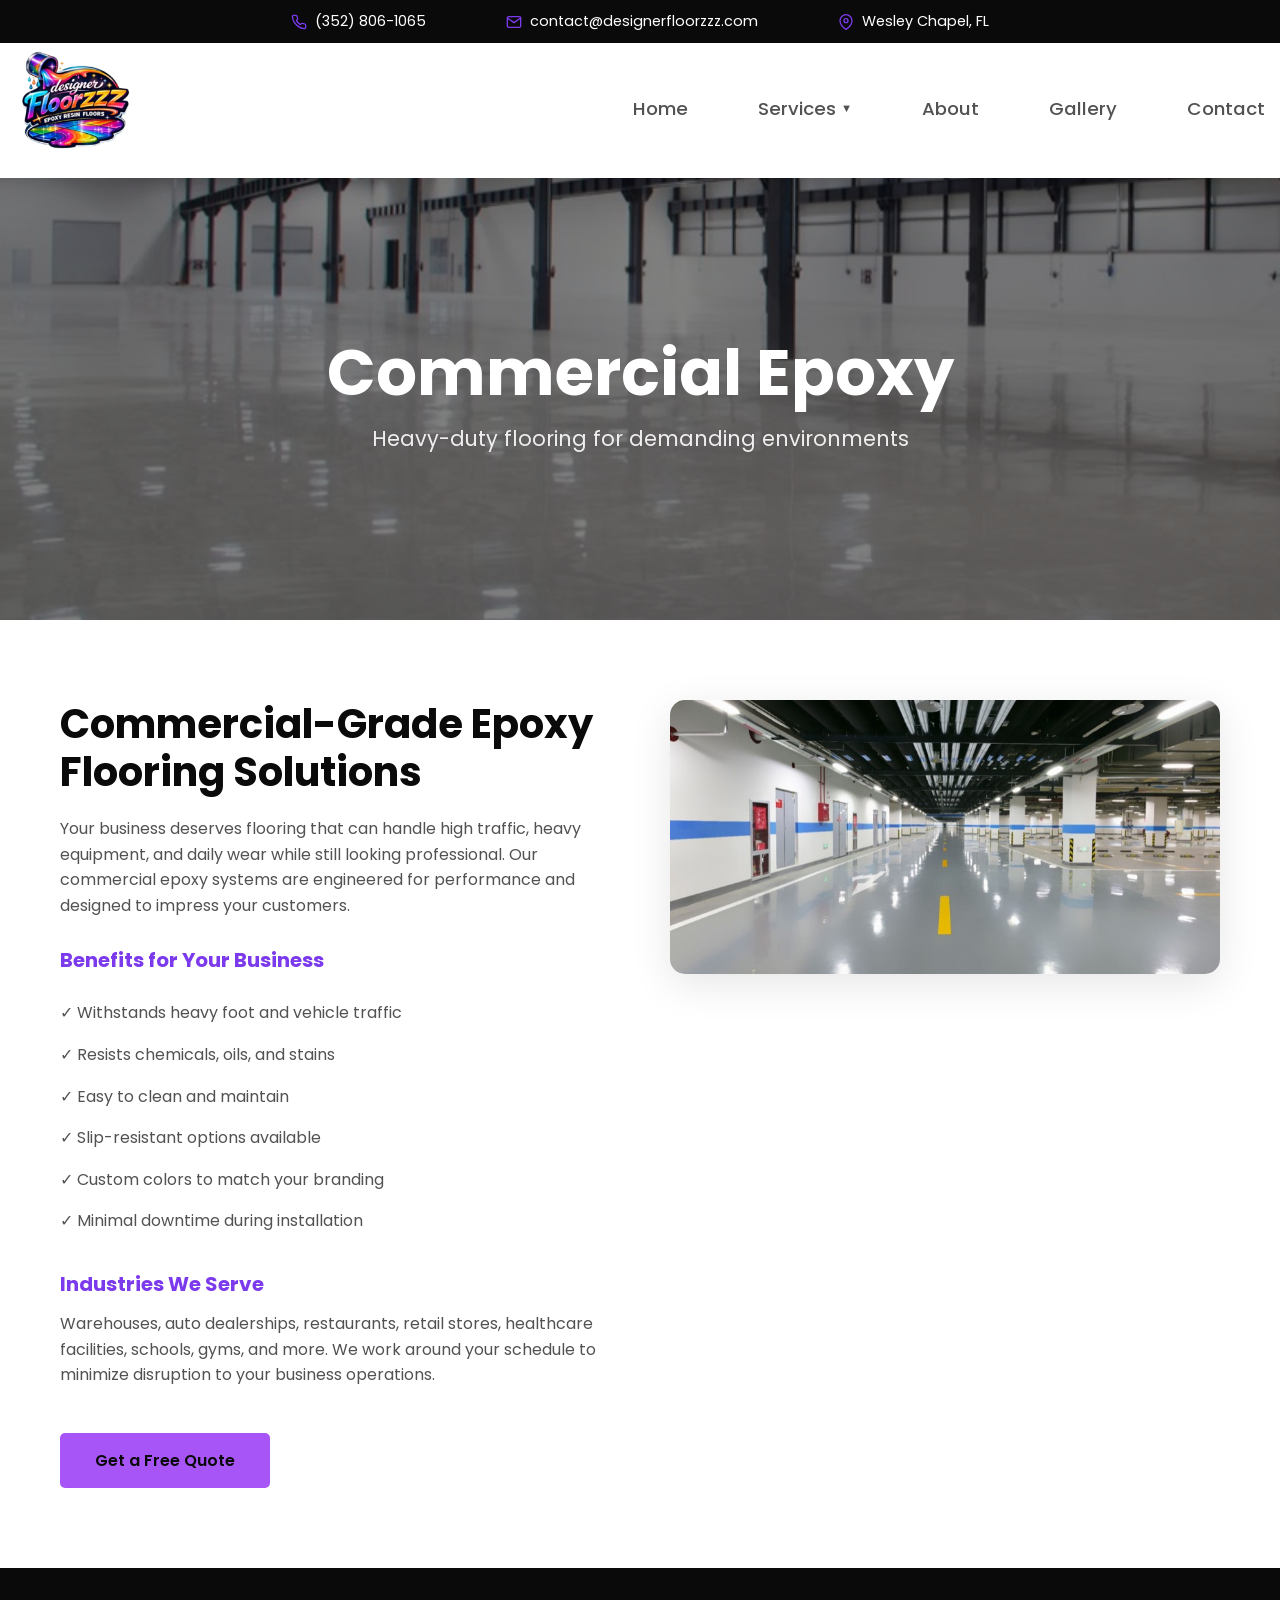
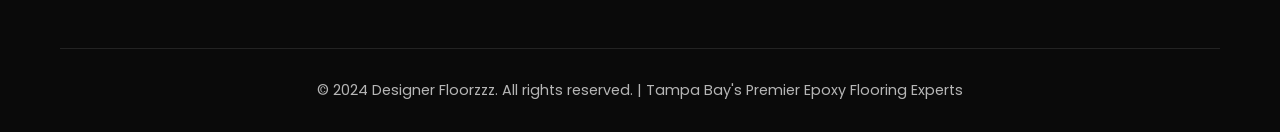
==== commercial-epoxy.html @ 560388f0 "Import complete Designer Floorzzz website with gallery assets" ====
<!DOCTYPE html>
<html lang="en">
<head>
    <meta charset="UTF-8">
    <meta name="viewport" content="width=device-width, initial-scale=1.0">
    <title>Commercial Epoxy Floors | Designer Floorzzz</title>
    <meta name="description" content="Heavy-duty commercial epoxy flooring in Tampa Bay. Perfect for warehouses, showrooms, restaurants, and retail spaces. Get a free quote today!">
    <link rel="icon" href="TransparentDFLogo.png" type="image/png">
    <link rel="preconnect" href="https://fonts.googleapis.com">
    <link rel="preconnect" href="https://fonts.gstatic.com" crossorigin>
    <link href="https://fonts.googleapis.com/css2?family=Poppins:wght@300;400;500;600;700;800&display=swap" rel="stylesheet">
    <link rel="stylesheet" href="styles.css">
</head>
<body>
    <!-- Top Bar -->
    <div class="top-bar">
        <div class="container top-bar-content">
            <a href="tel:3528061065" class="top-bar-item">
                <svg xmlns="http://www.w3.org/2000/svg" width="16" height="16" viewBox="0 0 24 24" fill="none" stroke="currentColor" stroke-width="2" stroke-linecap="round" stroke-linejoin="round"><path d="M22 16.92v3a2 2 0 0 1-2.18 2 19.79 19.79 0 0 1-8.63-3.07 19.5 19.5 0 0 1-6-6 19.79 19.79 0 0 1-3.07-8.67A2 2 0 0 1 4.11 2h3a2 2 0 0 1 2 1.72 12.84 12.84 0 0 0 .7 2.81 2 2 0 0 1-.45 2.11L8.09 9.91a16 16 0 0 0 6 6l1.27-1.27a2 2 0 0 1 2.11-.45 12.84 12.84 0 0 0 2.81.7A2 2 0 0 1 22 16.92z"></path></svg>
                (352) 806-1065
            </a>
            <a href="mailto:contact@designerfloorzzz.com" class="top-bar-item">
                <svg xmlns="http://www.w3.org/2000/svg" width="16" height="16" viewBox="0 0 24 24" fill="none" stroke="currentColor" stroke-width="2" stroke-linecap="round" stroke-linejoin="round"><path d="M4 4h16c1.1 0 2 .9 2 2v12c0 1.1-.9 2-2 2H4c-1.1 0-2-.9-2-2V6c0-1.1.9-2 2-2z"></path><polyline points="22,6 12,13 2,6"></polyline></svg>
                contact@designerfloorzzz.com
            </a>
            <span class="top-bar-item top-bar-location">
                <svg xmlns="http://www.w3.org/2000/svg" width="16" height="16" viewBox="0 0 24 24" fill="none" stroke="currentColor" stroke-width="2" stroke-linecap="round" stroke-linejoin="round"><path d="M21 10c0 7-9 13-9 13s-9-6-9-13a9 9 0 0 1 18 0z"></path><circle cx="12" cy="10" r="3"></circle></svg>
                Wesley Chapel, FL
            </span>
        </div>
    </div>

    <!-- Header/Navigation -->
    <header class="header">
        <div class="container">
            <a href="index.html" class="logo">
                <img src="logo.png" alt="Designer Floorzzz" class="logo-img">
            </a>
            <nav class="nav" id="nav">
                <a href="index.html">Home</a>
                <div class="nav-dropdown">
                    <a href="index.html#services" class="nav-dropdown-toggle">Services <span class="dropdown-arrow">▼</span></a>
                    <div class="nav-dropdown-menu">
                        <a href="garage-floor-coatings.html">Garage Floor Coatings</a>
                        <a href="commercial-epoxy.html">Commercial Epoxy</a>
                        <a href="metallic-epoxy.html">Metallic Epoxy</a>
                        <a href="decorative-flake.html">Decorative Flake</a>
                        <a href="floor-repair.html">Floor Repair</a>
                        <a href="industrial-coatings.html">Industrial Coatings</a>
                        <a href="countertops.html">Countertops</a>
                    </div>
                </div>
                <a href="index.html#about">About</a>
                <a href="index.html#gallery">Gallery</a>
                <a href="index.html#contact">Contact</a>
            </nav>
            <button class="mobile-menu-btn" id="mobileMenuBtn" aria-label="Toggle menu">
                <span></span>
                <span></span>
                <span></span>
            </button>
        </div>
    </header>

    <!-- Service Hero -->
    <section class="service-hero" style="background-image: url('gallery/commercial-1.jpg');">
        <div class="service-hero-overlay"></div>
        <div class="container service-hero-content">
            <h1>Commercial Epoxy</h1>
            <p>Heavy-duty flooring for demanding environments</p>
        </div>
    </section>

    <!-- Service Content -->
    <section class="service-content">
        <div class="container">
            <div class="service-grid">
                <div class="service-info">
                    <h2>Commercial-Grade Epoxy Flooring Solutions</h2>
                    <p>Your business deserves flooring that can handle high traffic, heavy equipment, and daily wear while still looking professional. Our commercial epoxy systems are engineered for performance and designed to impress your customers.</p>
                    
                    <h3>Benefits for Your Business</h3>
                    <ul class="service-features">
                        <li>✓ Withstands heavy foot and vehicle traffic</li>
                        <li>✓ Resists chemicals, oils, and stains</li>
                        <li>✓ Easy to clean and maintain</li>
                        <li>✓ Slip-resistant options available</li>
                        <li>✓ Custom colors to match your branding</li>
                        <li>✓ Minimal downtime during installation</li>
                    </ul>

                    <h3>Industries We Serve</h3>
                    <p>Warehouses, auto dealerships, restaurants, retail stores, healthcare facilities, schools, gyms, and more. We work around your schedule to minimize disruption to your business operations.</p>

                    <a href="index.html#contact" class="btn btn-primary">Get a Free Quote</a>
                </div>
                <div class="service-image">
                    <img src="gallery/commercial-2.jpg" alt="Commercial Epoxy Floor Example">
                </div>
            </div>
        </div>
    </section>

    <!-- Footer -->
    <footer class="footer">
        <div class="container">
            <div class="footer-bottom">
                <p>&copy; 2024 Designer Floorzzz. All rights reserved. | Tampa Bay's Premier Epoxy Flooring Experts</p>
            </div>
        </div>
    </footer>

    <script src="script.js"></script>
</body>
</html>
---- styles.css ----
/* CSS Variables */
:root {
    --primary: #7c3aed;
    --primary-dark: #5b21b6;
    --secondary: #a855f7;
    --dark: #0a0a0a;
    --gray: #525252;
    --light-gray: #f5f5f5;
    --white: #ffffff;
    --shadow: 0 10px 40px rgba(0, 0, 0, 0.1);
    --shadow-hover: 0 20px 60px rgba(0, 0, 0, 0.15);
    --transition: all 0.3s ease;
}

/* Reset & Base */
*, *::before, *::after {
    margin: 0;
    padding: 0;
    box-sizing: border-box;
}

html {
    scroll-behavior: smooth;
}

body {
    font-family: 'Poppins', sans-serif;
    font-size: 16px;
    line-height: 1.6;
    color: var(--gray);
    background: var(--white);
}

.container {
    max-width: 1200px;
    margin: 0 auto;
    padding: 0 20px;
}



a {
    text-decoration: none;
    color: inherit;
    transition: var(--transition);
}

img {
    max-width: 100%;
    height: auto;
}

/* Typography */
h1, h2, h3, h4, h5, h6 {
    color: var(--dark);
    font-weight: 700;
    line-height: 1.2;
}

h1 { font-size: clamp(2rem, 5vw, 3.5rem); }
h2 { font-size: clamp(1.75rem, 4vw, 2.5rem); }
h3 { font-size: 1.25rem; }

em {
    font-style: italic;
    color: var(--primary);
}

/* Buttons */
.btn {
    display: inline-block;
    padding: 15px 35px;
    border-radius: 5px;
    font-weight: 600;
    font-size: 1rem;
    cursor: pointer;
    transition: var(--transition);
    border: none;
    text-align: center;
}

.btn-primary {
    background: var(--secondary);
    color: var(--dark);
}

.btn-primary:hover {
    background: #e6b34e;
    transform: translateY(-2px);
    box-shadow: var(--shadow);
}

.btn-secondary {
    background: transparent;
    color: var(--white);
    border: 2px solid var(--white);
}

.btn-secondary:hover {
    background: var(--white);
    color: var(--dark);
}

.btn-full {
    width: 100%;
}

/* Top Bar */
.top-bar {
    background: var(--dark);
    padding: 10px 0;
    position: fixed;
    top: 0;
    left: 0;
    right: 0;
    z-index: 1001;
}

.top-bar-content {
    display: flex;
    justify-content: center;
    align-items: center;
    gap: 80px;
    flex-wrap: wrap;
}

.top-bar-item {
    display: flex;
    align-items: center;
    gap: 8px;
    color: var(--white);
    font-size: 0.9rem;
    text-decoration: none;
    transition: var(--transition);
}

.top-bar-item:hover {
    color: var(--secondary);
}

.top-bar-item svg {
    color: var(--primary);
}

.top-bar-location {
    cursor: default;
}

/* Header */
.header {
    position: fixed;
    top: 40px;
    left: 0;
    right: 0;
    background: var(--white);
    padding: 5px 0;
    z-index: 1000;
    box-shadow: var(--shadow);
}

.header .container {
    max-width: 100%;
    padding: 0 15px;
    display: flex;
    align-items: center;
    justify-content: space-between;
}

.logo-img {
    height: 120px;
    width: auto;
}

.logo {
    flex-shrink: 0;
}

.estimate-arrow {
    position: relative;
    background: var(--primary);
    color: var(--white);
    padding: 11.5px 32px 11.5px 21px;
    font-weight: 700;
    font-size: 0.89rem;
    letter-spacing: 0.8px;
    text-decoration: none;
    clip-path: polygon(0 0, calc(100% - 16px) 0, 100% 50%, calc(100% - 16px) 100%, 0 100%);
    transition: var(--transition);
    white-space: nowrap;
    margin-right: 40px;
}

.estimate-arrow:hover {
    background: var(--primary-dark);
}

.logo-text {
    font-size: 1.5rem;
    font-weight: 800;
    color: var(--dark);
}

.logo-highlight {
    color: var(--primary);
}

.nav {
    display: flex;
    gap: 70px;
    align-items: center;
    margin-left: 20px;
}

.nav > a {
    font-weight: 500;
    font-size: 1.15rem;
    color: var(--gray);
}

.nav > a:hover {
    color: var(--primary);
}

/* Dropdown Menu */
.nav-dropdown {
    position: relative;
}

.nav-dropdown-toggle {
    font-weight: 500;
    font-size: 1.15rem;
    color: var(--gray);
    cursor: pointer;
    display: flex;
    align-items: center;
    gap: 5px;
}

.nav-dropdown-toggle:hover {
    color: var(--primary);
}

.dropdown-arrow {
    font-size: 0.7rem;
    transition: var(--transition);
}

.nav-dropdown:hover .dropdown-arrow {
    transform: rotate(180deg);
}

.nav-dropdown-menu {
    position: absolute;
    top: 100%;
    left: 0;
    background: var(--white);
    min-width: 200px;
    border-radius: 8px;
    box-shadow: 0 10px 40px rgba(0, 0, 0, 0.15);
    opacity: 0;
    visibility: hidden;
    transform: translateY(10px);
    transition: var(--transition);
    z-index: 100;
    padding: 10px 0;
    margin-top: 10px;
}

.nav-dropdown:hover .nav-dropdown-menu {
    opacity: 1;
    visibility: visible;
    transform: translateY(0);
}

.nav-dropdown-menu a {
    display: block;
    padding: 10px 20px;
    color: var(--gray);
    font-weight: 500;
    transition: var(--transition);
}

.nav-dropdown-menu a:hover {
    background: var(--light);
    color: var(--primary);
}

.header-phone {
    display: flex;
    align-items: center;
    gap: 8px;
    font-weight: 600;
    color: var(--primary);
}

.mobile-menu-btn {
    display: none;
    flex-direction: column;
    gap: 5px;
    background: none;
    border: none;
    cursor: pointer;
    padding: 5px;
}

.mobile-menu-btn span {
    width: 25px;
    height: 3px;
    background: var(--dark);
    transition: var(--transition);
}

/* Hero Section */
.hero {
    position: relative;
    min-height: 100vh;
    display: flex;
    align-items: center;
    background: url('hero-bg.jpg') center center / cover no-repeat;
    padding: 160px 0 80px;
    overflow: hidden;
}

.hero::before {
    content: '';
    position: absolute;
    top: 0;
    left: 0;
    right: 0;
    bottom: 0;
    background: rgba(0, 0, 0, 0.35);
    pointer-events: none;
}

.hero-grid {
    position: relative;
    z-index: 2;
    display: grid;
    grid-template-columns: 1fr 400px;
    gap: 60px;
    align-items: center;
}

.hero-content {
    max-width: 600px;
}

.hero-subtitle {
    color: var(--secondary);
    font-weight: 600;
    font-size: 1.1rem;
    margin-bottom: 15px;
    text-transform: uppercase;
    letter-spacing: 2px;
}

.hero-title {
    color: var(--white);
    margin-bottom: 20px;
}

.hero-title em {
    color: var(--secondary);
}

.hero-description {
    color: rgba(255, 255, 255, 0.85);
    font-size: 1.2rem;
    margin-bottom: 35px;
}

.hero-buttons {
    display: flex;
    gap: 15px;
    flex-wrap: wrap;
}

/* Hero Form */
.hero-form {
    background: transparent;
    padding: 35px;
    border-radius: 15px;
}

.hero-form h3 {
    color: var(--white);
    font-size: 1.5rem;
    margin-bottom: 5px;
}

.hero-form > p {
    color: rgba(255, 255, 255, 0.8);
    margin-bottom: 20px;
}

.hero-form form {
    display: flex;
    flex-direction: column;
    gap: 12px;
}

.hero-form input,
.hero-form select {
    padding: 14px 18px;
    border: 2px solid var(--primary);
    border-radius: 8px;
    font-family: inherit;
    font-size: 1rem;
    background: rgba(0, 0, 0, 0.3);
    color: var(--white);
    transition: var(--transition);
}

.hero-form input::placeholder {
    color: rgba(255, 255, 255, 0.7);
}

.hero-form select {
    color: rgba(255, 255, 255, 0.9);
}

.hero-form select option {
    color: var(--dark);
    background: var(--white);
}

.hero-form input:focus,
.hero-form select:focus {
    outline: none;
    border-color: var(--secondary);
    background: rgba(0, 0, 0, 0.4);
}

.hero-form .btn-primary {
    margin-top: 10px;
    padding: 16px;
    font-size: 1.1rem;
}

/* Section Styles */
.section-header {
    text-align: center;
    margin-bottom: 50px;
}

.section-subtitle {
    color: var(--primary);
    font-weight: 600;
    font-size: 1rem;
    text-transform: uppercase;
    letter-spacing: 2px;
    margin-bottom: 10px;
}

.section-title {
    margin-bottom: 15px;
}

/* Services Section */
.services {
    padding: 100px 0;
    background: var(--light-gray);
}

.services-grid {
    display: grid;
    grid-template-columns: repeat(auto-fit, minmax(300px, 1fr));
    gap: 30px;
}

.service-card {
    display: block;
    background: var(--white);
    padding: 40px 30px;
    border-radius: 10px;
    box-shadow: var(--shadow);
    transition: var(--transition);
    text-align: center;
    text-decoration: none;
    color: inherit;
}

.service-card:hover {
    transform: translateY(-10px);
    box-shadow: var(--shadow-hover);
}

.service-icon {
    width: 100px;
    height: 100px;
    margin: 0 auto 20px;
    border-radius: 50%;
    overflow: hidden;
}

.service-icon img {
    width: 100%;
    height: 100%;
    object-fit: cover;
}

.service-icon-split {
    display: flex;
    border-radius: 50%;
    overflow: hidden;
}

.service-icon-split img {
    width: 50%;
    height: 100px;
    object-fit: cover;
}

.service-card h3 {
    margin-bottom: 15px;
    color: var(--dark);
}

.service-card p {
    color: var(--gray);
    font-size: 0.95rem;
}

/* About Section */
.about {
    padding: 100px 0;
}

.about-grid {
    display: grid;
    grid-template-columns: 1fr 1fr;
    gap: 60px;
    align-items: center;
}

.about-image img {
    width: 100%;
    height: 400px;
    object-fit: cover;
    border-radius: 10px;
    box-shadow: 0 20px 50px rgba(0, 0, 0, 0.15);
}

.about-icons {
    display: flex;
    flex-direction: column;
    gap: 30px;
}

.about-icon-box {
    background: var(--white);
    padding: 40px;
    border-radius: 15px;
    box-shadow: var(--shadow);
    text-align: center;
    transition: var(--transition);
}

.about-icon-box:hover {
    transform: translateY(-5px);
    box-shadow: var(--shadow-hover);
}

.about-icon-box svg {
    margin-bottom: 15px;
}

.about-icon-box h4 {
    color: var(--dark);
    font-size: 1.3rem;
    margin-bottom: 10px;
}

.about-icon-box p {
    color: var(--gray);
    font-size: 0.95rem;
}

.about-content p {
    margin-bottom: 20px;
}

.about-features {
    list-style: none;
    margin: 25px 0;
}

.about-features li {
    padding: 8px 0;
    font-weight: 500;
    color: var(--dark);
}

/* Service Area Section */
.service-area {
    padding: 100px 0;
    background: var(--light-gray);
}

.service-area-content {
    display: grid;
    grid-template-columns: 1fr 1fr;
    gap: 60px;
    align-items: center;
    margin-top: 40px;
}

.florida-map {
    position: relative;
    width: 100%;
    max-width: 500px;
    margin: 0 auto;
}

.map-image {
    width: 100%;
    height: auto;
    border-radius: 10px;
    box-shadow: var(--shadow);
}

.county-highlight {
    position: absolute;
    background: rgba(124, 58, 237, 0.4);
    border: 2px solid var(--primary);
    border-radius: 3px;
    pointer-events: none;
}

/* County positions - adjust based on map image */
.county-highlight.hillsborough {
    top: 52%;
    left: 22%;
    width: 12%;
    height: 8%;
}

.county-highlight.pasco {
    top: 44%;
    left: 24%;
    width: 14%;
    height: 7%;
}

.county-highlight.polk {
    top: 51%;
    left: 38%;
    width: 16%;
    height: 12%;
}

.county-highlight.manatee {
    top: 60%;
    left: 20%;
    width: 10%;
    height: 6%;
}

.service-area-info h3 {
    font-size: 1.8rem;
    color: var(--dark);
    margin-bottom: 20px;
}

.service-area-info p {
    color: var(--gray);
    margin-bottom: 20px;
    line-height: 1.7;
}

.counties-list {
    list-style: none;
    margin: 25px 0;
}

.counties-list li {
    display: flex;
    align-items: center;
    gap: 12px;
    padding: 10px 0;
    font-weight: 500;
    color: var(--dark);
    font-size: 1.1rem;
}

.county-dot {
    width: 14px;
    height: 14px;
    background: var(--primary);
    border-radius: 50%;
    flex-shrink: 0;
}

/* Gallery Section */
.gallery {
    padding: 100px 0;
    background: var(--dark);
    overflow: hidden;
}

.gallery .section-subtitle {
    color: var(--secondary);
}

.gallery .section-title {
    color: var(--white);
}

.gallery-carousel {
    position: relative;
    padding: 0 60px;
}

.gallery-track {
    display: flex;
    gap: 20px;
    overflow-x: auto;
    scroll-behavior: smooth;
    padding: 20px 0;
    scrollbar-width: none;
    -ms-overflow-style: none;
}

.gallery-track::-webkit-scrollbar {
    display: none;
}

.gallery-item {
    flex: 0 0 350px;
    border-radius: 15px;
    overflow: hidden;
    aspect-ratio: 4/3;
    cursor: pointer;
    transition: var(--transition);
}

.gallery-item:hover {
    transform: scale(1.03);
}

.gallery-item img {
    width: 100%;
    height: 100%;
    object-fit: cover;
    transition: var(--transition);
}

.gallery-btn {
    position: absolute;
    top: 50%;
    transform: translateY(-50%);
    width: 50px;
    height: 50px;
    background: var(--primary);
    color: var(--white);
    border: none;
    border-radius: 50%;
    font-size: 1.5rem;
    cursor: pointer;
    transition: var(--transition);
    z-index: 10;
}

.gallery-btn:hover {
    background: var(--secondary);
    color: var(--dark);
}

.gallery-prev {
    left: 10px;
}

.gallery-next {
    right: 10px;
}

/* Service Page Styles */
.service-hero {
    position: relative;
    height: 50vh;
    min-height: 400px;
    display: flex;
    align-items: center;
    justify-content: center;
    background-size: cover;
    background-position: center;
    margin-top: 170px;
}

.service-hero-overlay {
    position: absolute;
    top: 0;
    left: 0;
    right: 0;
    bottom: 0;
    background: rgba(0, 0, 0, 0.5);
}

.service-hero-content {
    position: relative;
    z-index: 2;
    text-align: center;
    color: var(--white);
}

.service-hero-content h1 {
    font-size: clamp(2.5rem, 5vw, 4rem);
    margin-bottom: 10px;
    color: var(--white);
}

.service-hero-content p {
    font-size: 1.3rem;
    opacity: 0.9;
}

.service-content {
    padding: 80px 0;
}

.service-grid {
    display: grid;
    grid-template-columns: 1fr 1fr;
    gap: 60px;
    align-items: start;
}

.service-info h2 {
    color: var(--dark);
    margin-bottom: 20px;
}

.service-info h3 {
    color: var(--primary);
    margin: 30px 0 15px;
}

.service-info p {
    margin-bottom: 15px;
}

.service-features {
    list-style: none;
    margin: 20px 0;
}

.service-features li {
    padding: 8px 0;
    color: var(--gray);
}

.service-info .btn {
    margin-top: 30px;
}

.service-image img {
    width: 100%;
    border-radius: 15px;
    box-shadow: var(--shadow);
}

@media (max-width: 768px) {
    .service-grid {
        grid-template-columns: 1fr;
    }

    .service-hero {
        margin-top: 140px;
    }
}

/* Contact Section */
.contact {
    padding: 100px 0;
    background: var(--light-gray);
}

.contact-grid {
    display: grid;
    grid-template-columns: 1fr 1fr;
    gap: 60px;
    align-items: start;
}

.contact-info .section-title {
    font-size: clamp(1.5rem, 3vw, 2rem);
}

.contact-details {
    margin-top: 30px;
}

.contact-item {
    display: flex;
    gap: 15px;
    margin-bottom: 20px;
}

.contact-icon {
    font-size: 1.5rem;
}

.contact-item strong {
    display: block;
    color: var(--dark);
    margin-bottom: 5px;
}

.contact-item a {
    color: var(--primary);
}

.contact-item a:hover {
    text-decoration: underline;
}

.contact-form-wrapper {
    background: var(--white);
    padding: 40px;
    border-radius: 10px;
    box-shadow: var(--shadow);
}

.contact-form-wrapper h3 {
    font-size: 1.5rem;
    margin-bottom: 5px;
}

.contact-form-wrapper > p {
    color: var(--gray);
    margin-bottom: 25px;
}

.contact-form {
    display: flex;
    flex-direction: column;
    gap: 15px;
}

.contact-form input,
.contact-form select,
.contact-form textarea {
    padding: 15px 20px;
    border: 1px solid #ddd;
    border-radius: 5px;
    font-family: inherit;
    font-size: 1rem;
    transition: var(--transition);
}

.contact-form input:focus,
.contact-form select:focus,
.contact-form textarea:focus {
    outline: none;
    border-color: var(--primary);
    box-shadow: 0 0 0 3px rgba(26, 95, 122, 0.1);
}

/* Footer */
.footer {
    background: var(--dark);
    color: rgba(255, 255, 255, 0.7);
    padding: 80px 0 30px;
}

.footer-grid {
    display: grid;
    grid-template-columns: 2fr 1fr 1fr 1fr;
    gap: 40px;
    margin-bottom: 50px;
}

.footer-logo {
    height: 162px;
    width: auto;
    margin-bottom: 15px;
}

.footer-brand .logo-text {
    color: var(--white);
    display: block;
    margin-bottom: 15px;
}

.footer-brand p {
    font-size: 0.95rem;
    line-height: 1.7;
}

.footer h4 {
    color: var(--white);
    font-size: 1.1rem;
    margin-bottom: 20px;
}

.footer-links a,
.footer-services a,
.footer-contact p {
    display: block;
    margin-bottom: 10px;
    transition: var(--transition);
}

.footer-links a:hover,
.footer-services a:hover {
    color: var(--secondary);
    padding-left: 5px;
}

.footer-contact a {
    color: var(--secondary);
}

.footer-bottom {
    border-top: 1px solid rgba(255, 255, 255, 0.1);
    padding-top: 30px;
    text-align: center;
    font-size: 0.9rem;
}

/* Responsive Design */
@media (max-width: 992px) {
    .footer-grid {
        grid-template-columns: 1fr 1fr;
    }

    .about-grid,
    .contact-grid {
        grid-template-columns: 1fr;
    }

    .about-image,
    .about-icons {
        order: -1;
    }

    .hero-grid {
        grid-template-columns: 1fr;
        gap: 40px;
    }

    .hero-form {
        max-width: 450px;
    }
}

@media (max-width: 768px) {
    .top-bar-content {
        gap: 15px;
        font-size: 0.8rem;
    }

    .top-bar-item {
        font-size: 0.8rem;
    }

    .top-bar-location {
        display: none;
    }

    .nav {
        display: none;
        position: absolute;
        top: 100%;
        left: 0;
        right: 0;
        background: var(--white);
        flex-direction: column;
        padding: 20px;
        gap: 15px;
        box-shadow: var(--shadow);
    }

    .nav.active {
        display: flex;
    }

    .mobile-menu-btn {
        display: flex;
    }

    .header-phone {
        display: none;
    }

    .estimate-arrow {
        display: none;
    }

    .hero-buttons {
        flex-direction: column;
    }

    .hero-buttons .btn {
        text-align: center;
    }

    .footer-grid {
        grid-template-columns: 1fr;
        text-align: center;
    }

    .services-grid,
    .gallery-grid {
        grid-template-columns: 1fr;
    }

    .service-area-content {
        grid-template-columns: 1fr;
        gap: 40px;
    }

    .florida-map {
        max-width: 400px;
    }

    .service-area-info {
        text-align: center;
    }

    .counties-list li {
        justify-content: center;
    }
}

@media (max-width: 480px) {
    .container {
        padding: 0 15px;
    }

    .hero {
        padding: 100px 0 60px;
    }

    .services,
    .about,
    .gallery,
    .contact {
        padding: 60px 0;
    }

    .contact-form-wrapper {
        padding: 25px;
    }
}
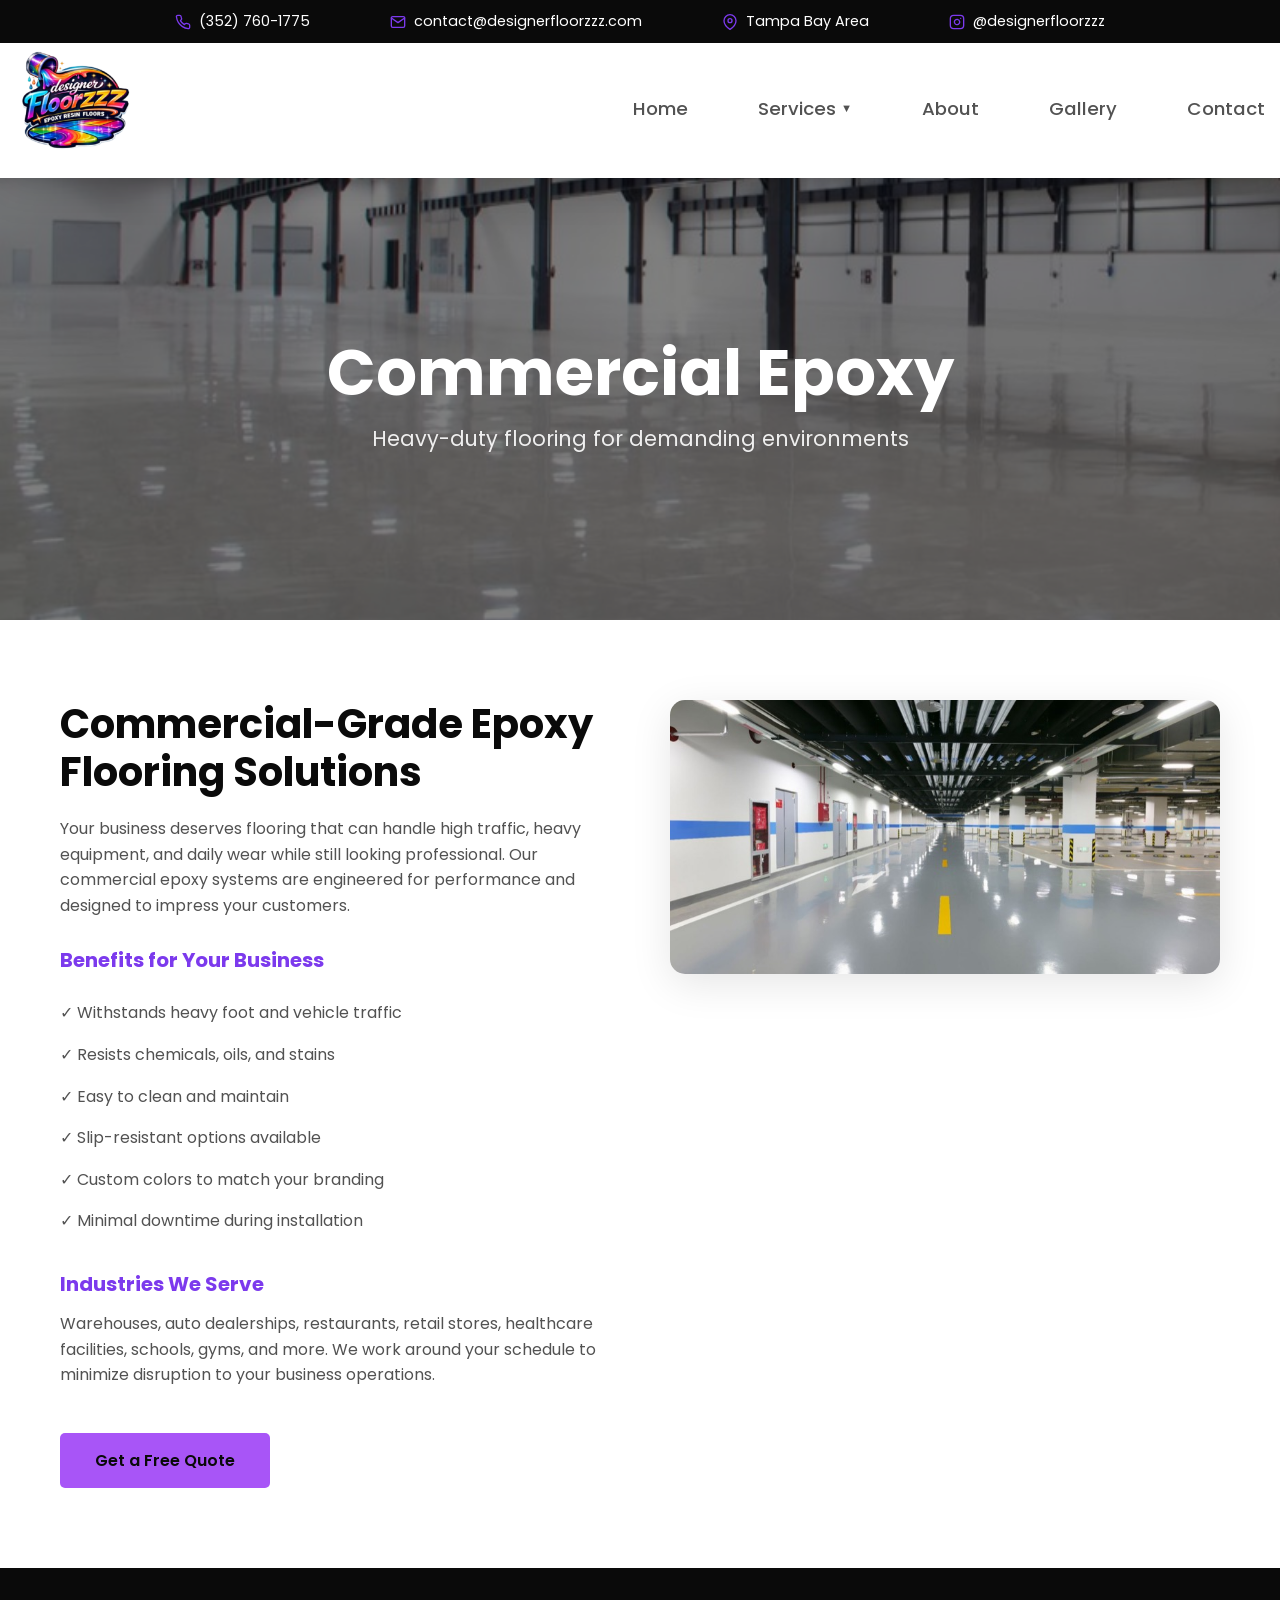
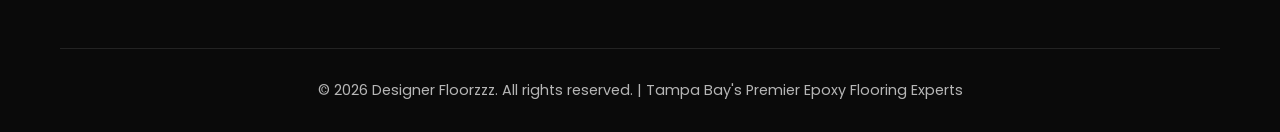
==== commit 723d215b: "Update contact info, service area, claims, and SEO basics - New business phone (352) 760-1775 and In" ====
--- a/commercial-epoxy.html
+++ b/commercial-epoxy.html
@@ -5,6 +5,12 @@
     <meta name="viewport" content="width=device-width, initial-scale=1.0">
     <title>Commercial Epoxy Floors | Designer Floorzzz</title>
     <meta name="description" content="Heavy-duty commercial epoxy flooring in Tampa Bay. Perfect for warehouses, showrooms, restaurants, and retail spaces. Get a free quote today!">
+    <link rel="canonical" href="https://designerfloorzzz.com/commercial-epoxy.html">
+    <meta property="og:type" content="website">
+    <meta property="og:title" content="Commercial Epoxy Floors | Designer Floorzzz">
+    <meta property="og:description" content="Heavy-duty commercial epoxy flooring in Tampa Bay. Perfect for warehouses, showrooms, restaurants, and retail spaces. Get a free quote today!">
+    <meta property="og:url" content="https://designerfloorzzz.com/commercial-epoxy.html">
+    <meta property="og:image" content="https://designerfloorzzz.com/hero-bg.jpg">
     <link rel="icon" href="TransparentDFLogo.png" type="image/png">
     <link rel="preconnect" href="https://fonts.googleapis.com">
     <link rel="preconnect" href="https://fonts.gstatic.com" crossorigin>
@@ -15,9 +21,9 @@
     <!-- Top Bar -->
     <div class="top-bar">
         <div class="container top-bar-content">
-            <a href="tel:3528061065" class="top-bar-item">
+            <a href="tel:3527601775" class="top-bar-item">
                 <svg xmlns="http://www.w3.org/2000/svg" width="16" height="16" viewBox="0 0 24 24" fill="none" stroke="currentColor" stroke-width="2" stroke-linecap="round" stroke-linejoin="round"><path d="M22 16.92v3a2 2 0 0 1-2.18 2 19.79 19.79 0 0 1-8.63-3.07 19.5 19.5 0 0 1-6-6 19.79 19.79 0 0 1-3.07-8.67A2 2 0 0 1 4.11 2h3a2 2 0 0 1 2 1.72 12.84 12.84 0 0 0 .7 2.81 2 2 0 0 1-.45 2.11L8.09 9.91a16 16 0 0 0 6 6l1.27-1.27a2 2 0 0 1 2.11-.45 12.84 12.84 0 0 0 2.81.7A2 2 0 0 1 22 16.92z"></path></svg>
-                (352) 806-1065
+                (352) 760-1775
             </a>
             <a href="mailto:contact@designerfloorzzz.com" class="top-bar-item">
                 <svg xmlns="http://www.w3.org/2000/svg" width="16" height="16" viewBox="0 0 24 24" fill="none" stroke="currentColor" stroke-width="2" stroke-linecap="round" stroke-linejoin="round"><path d="M4 4h16c1.1 0 2 .9 2 2v12c0 1.1-.9 2-2 2H4c-1.1 0-2-.9-2-2V6c0-1.1.9-2 2-2z"></path><polyline points="22,6 12,13 2,6"></polyline></svg>
@@ -25,8 +31,12 @@
             </a>
             <span class="top-bar-item top-bar-location">
                 <svg xmlns="http://www.w3.org/2000/svg" width="16" height="16" viewBox="0 0 24 24" fill="none" stroke="currentColor" stroke-width="2" stroke-linecap="round" stroke-linejoin="round"><path d="M21 10c0 7-9 13-9 13s-9-6-9-13a9 9 0 0 1 18 0z"></path><circle cx="12" cy="10" r="3"></circle></svg>
-                Wesley Chapel, FL
+                Tampa Bay Area
             </span>
+            <a href="https://www.instagram.com/designerfloorzzz/" class="top-bar-item" target="_blank" rel="noopener">
+                <svg xmlns="http://www.w3.org/2000/svg" width="16" height="16" viewBox="0 0 24 24" fill="none" stroke="currentColor" stroke-width="2" stroke-linecap="round" stroke-linejoin="round"><rect x="2" y="2" width="20" height="20" rx="5" ry="5"></rect><path d="M16 11.37A4 4 0 1 1 12.63 8 4 4 0 0 1 16 11.37z"></path><line x1="17.5" y1="6.5" x2="17.51" y2="6.5"></line></svg>
+                @designerfloorzzz
+            </a>
         </div>
     </div>
 
@@ -105,7 +115,7 @@
     <footer class="footer">
         <div class="container">
             <div class="footer-bottom">
-                <p>&copy; 2024 Designer Floorzzz. All rights reserved. | Tampa Bay's Premier Epoxy Flooring Experts</p>
+                <p>&copy; 2026 Designer Floorzzz. All rights reserved. | Tampa Bay's Premier Epoxy Flooring Experts</p>
             </div>
         </div>
     </footer>
--- a/styles.css
+++ b/styles.css
@@ -1054,7 +1054,8 @@
         font-size: 0.8rem;
     }
 
-    .top-bar-location {
+    .top-bar-location,
+    .top-bar-item[href^="mailto:"] {
         display: none;
     }
 
